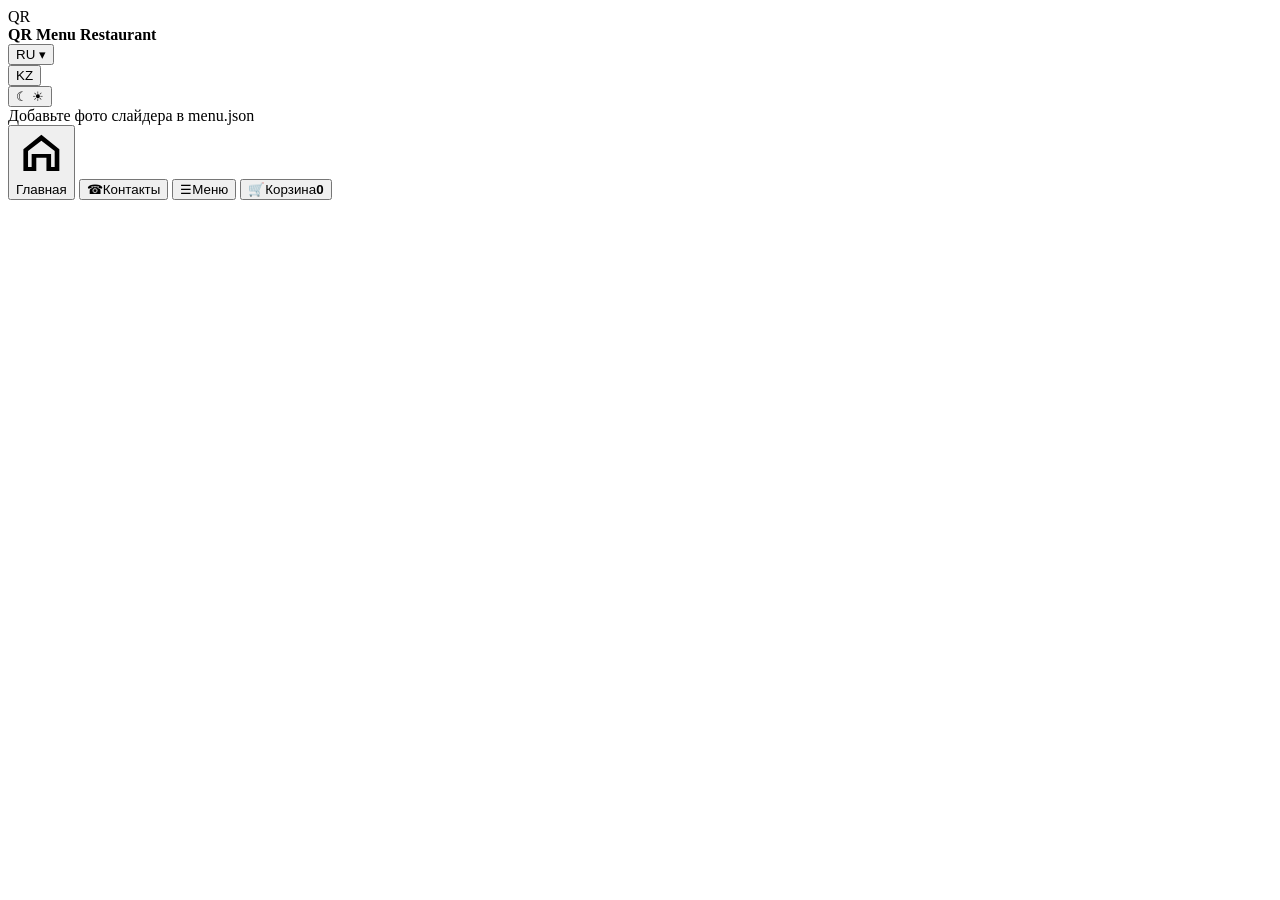
==== index.html @ 7bff1213 "data" ====
<!doctype html>
<html lang="ru">
<head>
  <meta charset="UTF-8">
  <meta name="viewport" content="width=device-width, initial-scale=1.0">
  <title>QR Menu</title>
  <meta name="description" content="Static QR menu for Cloudflare Pages">
  <link rel="stylesheet" href="assets/style.css">
</head>
<body>
  <main class="qr-shell" id="qrApp" data-lang="ru">
    <header class="qr-header">
      <div class="qr-brand">
        <div class="qr-brand-main">
          <div class="qr-logo" id="logoBox">QR</div>
          <div>
            <strong class="qr-title" id="restaurantTitle">QR Menu Restaurant</strong>
          </div>
        </div>
        <div class="qr-header-controls">
          <div class="qr-lang-dropdown">
            <button class="qr-chip qr-lang-toggle" id="langToggleBtn" type="button" aria-expanded="false" aria-controls="langMenu">
              <span id="langToggleLabel">RU</span>
              <span class="qr-caret" aria-hidden="true">▾</span>
            </button>
            <div class="qr-lang-menu" id="langMenu">
              <button class="qr-chip qr-lang-option" id="langSwapOption" type="button">KZ</button>
            </div>
          </div>
          <button class="qr-chip qr-theme-toggle" id="themeToggle" type="button" aria-label="Theme toggle">
            <span class="theme-icon theme-icon-moon" aria-hidden="true">☾</span>
            <span class="theme-icon theme-icon-sun" aria-hidden="true">☀</span>
          </button>
        </div>
      </div>
    </header>

    <section class="qr-hero-slider" id="heroSlider" aria-label="Hero Slider">
      <div class="qr-hero-fallback" id="heroFallback" data-i18n="hero_fallback">Добавьте фото слайдера в menu.json</div>
      <div class="qr-hero-dots" id="heroDots"></div>
    </section>

    <section class="qr-dishes-wrap" id="dishesRoot">
      <section id="menuSkeleton" class="qr-grid" aria-hidden="true">
        <div class="qr-skeleton"></div>
        <div class="qr-skeleton"></div>
        <div class="qr-skeleton"></div>
      </section>
      <section id="menuContent"></section>
    </section>

    <section class="qr-menu-strip" id="menuSheet" aria-label="menu strip">
      <div class="qr-menu-strip-scroll" id="categoryBar"></div>
    </section>

    <div class="qr-toast" id="toast"></div>
    <div class="qr-modal" id="dishModal"><div class="qr-modal-panel" id="dishModalPanel"></div></div>
    <div class="qr-modal" id="cartModal"><div class="qr-modal-panel" id="cartModalPanel"></div></div>
    <div class="qr-modal" id="waiterModal"><div class="qr-modal-panel" id="waiterModalPanel"></div></div>
    <div class="qr-modal" id="bookingModal"><div class="qr-modal-panel" id="bookingModalPanel"></div></div>

    <nav class="qr-bottom-nav" id="bottomNav" aria-label="bottom navigation">
      <button class="qr-bottom-item active" type="button" data-nav="home"><span class="qr-bottom-icon" aria-hidden="true"><svg viewBox="0 0 24 24" focusable="false"><path d="M12 3.2 3.5 10v10.3h6.1v-6.2h4.8v6.2h6.1V10L12 3.2Zm6.3 15.3h-1.7v-6.2H7.4v6.2H5.7v-7.6L12 6l6.3 4.9v7.6Z"/></svg></span><span data-i18n="home">Главная</span></button>
      <button class="qr-bottom-item" type="button" data-nav="contacts"><span class="qr-bottom-icon">☎</span><span data-i18n="contacts">Контакты</span></button>
      <button class="qr-bottom-item" type="button" data-nav="menu"><span class="qr-bottom-icon">☰</span><span data-i18n="menu">Меню</span></button>
      <button class="qr-bottom-item" type="button" data-nav="cart"><span class="qr-bottom-icon">🛒</span><span data-i18n="cart">Корзина</span><b class="qr-bottom-badge" id="cartCounter">0</b></button>
    </nav>
  </main>

  <script src="assets/app.js"></script>
</body>
</html>
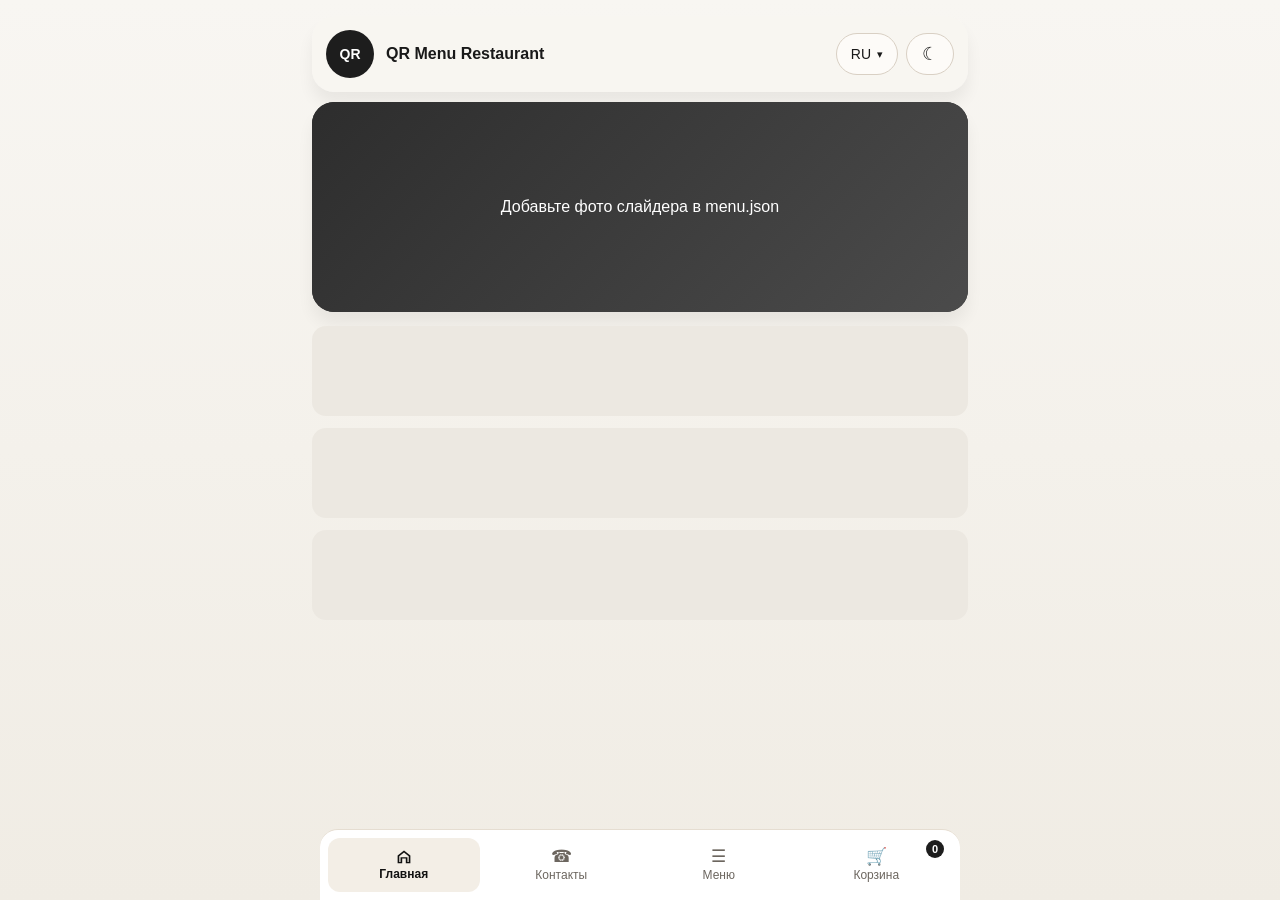
==== commit 9c683260: "Update stylesheet link in index.html" ====
--- a/index.html
+++ b/index.html
@@ -5,7 +5,7 @@
   <meta name="viewport" content="width=device-width, initial-scale=1.0">
   <title>QR Menu</title>
   <meta name="description" content="Static QR menu for Cloudflare Pages">
-  <link rel="stylesheet" href="assets/style.css">
+  <link rel="stylesheet" href="style.css">
 </head>
 <body>
   <main class="qr-shell" id="qrApp" data-lang="ru">
--- a/style.css
+++ b/style.css
@@ -0,0 +1,952 @@
+/*
+Theme Name: QR Menu
+Theme URI: https://example.com/qr-menu
+Author: Codex
+Description: Mobile-first QR menu and ordering theme for restaurants and cafes.
+Version: 1.2.1
+Requires at least: 6.0
+Tested up to: 6.5
+Requires PHP: 7.4
+Text Domain: reklama-qr-menu
+*/
+
+:root {
+  --surface: #ffffff;
+  --surface-2: #fbfaf8;
+  --text: #191919;
+  --muted: #6e6b66;
+  --accent: #9f6a2c;
+  --border: #d9d0c4;
+  --chip-bg: #fdfbf8;
+  --shadow: 0 12px 16px rgba(0, 0, 0, 0.06);
+  --radius-lg: 22px;
+  --radius-md: 16px;
+}
+
+* { box-sizing: border-box; }
+html { scroll-behavior: smooth; }
+body {
+  margin: 0;
+  font-family: "Inter", "Segoe UI", Roboto, sans-serif;
+  color: var(--text);
+  background: linear-gradient(180deg, #f8f6f2 0%, #f0ece4 100%);
+}
+img { max-width: 100%; height: auto; display: block; }
+a { color: inherit; text-decoration: none; }
+button, input, textarea, select { font: inherit; }
+
+.qr-shell {
+  max-width: 680px;
+  margin: 0 auto;
+  min-height: 100vh;
+  padding: 12px 12px 170px;
+}
+
+.qr-header {
+  margin-top: 4px;
+  background: rgba(248, 246, 242, 0.96);
+  border-radius: 22px;
+  padding: 14px;
+  box-shadow: var(--shadow);
+}
+
+.qr-brand {
+  display: grid;
+  grid-template-columns: minmax(0, 1fr) auto;
+  align-items: center;
+  gap: 12px;
+}
+
+.qr-brand-main {
+  display: flex;
+  align-items: center;
+  gap: 12px;
+  min-width: 0;
+}
+
+.qr-logo {
+  width: 48px;
+  height: 48px;
+  border-radius: 50%;
+  background: #1d1d1d;
+  color: #fff;
+  display: grid;
+  place-items: center;
+  font-weight: 700;
+  font-size: 14px;
+  overflow: hidden;
+  flex: 0 0 48px;
+}
+.qr-logo .custom-logo-link,
+.qr-logo .custom-logo {
+  display: block;
+  width: 48px;
+  height: 48px;
+}
+.qr-logo .custom-logo {
+  object-fit: cover;
+  border-radius: 50%;
+}
+
+.qr-title {
+  font-size: 16px;
+  line-height: 1.2;
+  white-space: nowrap;
+  overflow: hidden;
+  text-overflow: ellipsis;
+}
+
+.qr-header-controls {
+  display: flex;
+  align-items: center;
+  gap: 8px;
+  flex-wrap: nowrap;
+}
+
+.qr-lang-dropdown {
+  position: relative;
+  flex: 0 0 auto;
+}
+
+.qr-chip {
+  border: 1px solid var(--border);
+  background: var(--chip-bg);
+  color: var(--text);
+  border-radius: 999px;
+  padding: 9px 14px;
+  font-size: 14px;
+  white-space: nowrap;
+}
+
+.qr-lang-toggle,
+.qr-theme-toggle {
+  min-height: 42px;
+  min-width: 48px;
+  display: inline-flex;
+  align-items: center;
+  justify-content: center;
+  gap: 6px;
+}
+
+.qr-lang-menu {
+  position: absolute;
+  top: calc(100% + 6px);
+  right: 0;
+  display: none;
+  z-index: 100;
+}
+
+.qr-lang-menu.open {
+  display: block;
+}
+
+.qr-caret {
+  font-size: 11px;
+  line-height: 1;
+}
+
+.qr-theme-toggle {
+  min-width: 48px;
+  padding-inline: 12px;
+}
+
+.theme-icon {
+  font-size: 18px;
+  line-height: 1;
+}
+.theme-icon-sun { display: none; }
+body.qr-theme-dark .theme-icon-sun { display: inline; }
+body.qr-theme-dark .theme-icon-moon { display: none; }
+body:not(.qr-theme-dark) .theme-icon-moon { display: inline; }
+body:not(.qr-theme-dark) .theme-icon-sun { display: none; }
+
+.qr-hero-slider {
+  margin-top: 10px;
+  border-radius: var(--radius-lg);
+  overflow: hidden;
+  box-shadow: var(--shadow);
+  background: #222;
+  height: 210px;
+  position: relative;
+}
+.qr-hero-slide {
+  position: absolute;
+  inset: 0;
+  opacity: 0;
+  transition: opacity .45s;
+}
+.qr-hero-slide.active { opacity: 1; }
+.qr-hero-slide img {
+  width: 100%;
+  height: 100%;
+  object-fit: cover;
+}
+.qr-hero-dots {
+  position: absolute;
+  left: 0;
+  right: 0;
+  bottom: 12px;
+  display: flex;
+  justify-content: center;
+  gap: 8px;
+}
+.hero-dot {
+  width: 8px;
+  height: 8px;
+  border: 0;
+  border-radius: 50%;
+  background: rgba(255,255,255,.55);
+}
+.hero-dot.active {
+  background: #fff;
+}
+
+.qr-hero-fallback {
+  display: grid;
+  place-items: center;
+  color: #fff;
+  height: 100%;
+  padding: 20px;
+  text-align: center;
+  background: linear-gradient(135deg, #2d2d2d, #4b4b4b);
+}
+
+.qr-dishes-wrap {
+  margin-top: 14px;
+  position: relative;
+  z-index: 1;
+}
+
+.qr-section-title {
+  margin: 18px 2px 12px;
+  font-size: 22px;
+  line-height: 1.2;
+}
+
+.qr-grid {
+  display: grid;
+  gap: 12px;
+}
+
+.menu-item-card {
+  display: grid;
+  grid-template-columns: 140px minmax(0, 1fr);
+  gap: 10px;
+  padding: 10px;
+  border-radius: var(--radius-md);
+  background: var(--surface);
+  box-shadow: var(--shadow);
+  cursor: pointer;
+}
+.menu-item-card[data-unavailable='1'] { opacity: 0.5; }
+.menu-item-card img {
+  width: 140px;
+  height: 140px;
+  object-fit: cover;
+  border-radius: 12px;
+}
+
+.qr-muted {
+  color: var(--muted);
+  font-size: 14px;
+  line-height: 1.35;
+  word-break: break-word;
+}
+
+.menu-price-row {
+  display: flex;
+  justify-content: space-between;
+  align-items: center;
+  gap: 8px;
+  margin-top: 8px;
+  flex-wrap: wrap;
+}
+.menu-price {
+  font-weight: 700;
+}
+
+.menu-badges {
+  display: flex;
+  gap: 6px;
+  flex-wrap: wrap;
+  margin-top: 6px;
+}
+
+
+.btn-add {
+  border: 0;
+  border-radius: 12px;
+  background: var(--accent);
+  color: #fff;
+  padding: 8px 12px;
+  font-weight: 600;
+}
+.btn-add:disabled {
+  background: #b3ada5;
+}
+
+.qr-menu-strip {
+  position: fixed;
+  left: 0;
+  right: 0;
+  bottom: calc(76px + env(safe-area-inset-bottom));
+  z-index: 900;
+  background: rgba(28, 30, 34, 0.96);
+  border-top: 1px solid rgba(255,255,255,0.08);
+  padding: 10px 12px;
+  transform: translateY(100%);
+  opacity: 0;
+  pointer-events: none;
+  transition: transform .25s ease, opacity .22s ease;
+}
+
+.qr-menu-strip.open {
+  transform: translateY(0);
+  opacity: 1;
+  pointer-events: auto;
+}
+
+.qr-menu-strip-scroll {
+  display: flex;
+  align-items: center;
+  gap: 10px;
+  overflow-x: auto;
+  overflow-y: hidden;
+  -webkit-overflow-scrolling: touch;
+  scrollbar-width: none;
+}
+
+.qr-menu-strip-scroll::-webkit-scrollbar {
+  display: none;
+}
+
+.qr-menu-strip .qr-chip {
+  flex: 0 0 auto;
+  background: #2f3136;
+  border-color: #3a3e46;
+  color: #fff;
+  font-weight: 600;
+}
+
+.qr-menu-strip .qr-chip.active {
+  background: #6b6f76;
+  border-color: #6b6f76;
+  color: #fff;
+}
+
+.qr-toast {
+  position: fixed;
+  left: 50%;
+  transform: translateX(-50%);
+  bottom: 86px;
+  background: #1d1d1d;
+  color: #fff;
+  border-radius: 999px;
+  padding: 9px 14px;
+  opacity: 0;
+  transition: opacity .25s;
+  z-index: 80;
+}
+.qr-toast.visible { opacity: 1; }
+
+.qr-modal {
+  position: fixed;
+  inset: 0;
+  z-index: 200;
+  background: rgba(0,0,0,.45);
+  display: none;
+  align-items: flex-end;
+}
+.qr-modal.open { display: flex; }
+.qr-modal-panel {
+  width: 100%;
+  max-width: 680px;
+  margin: 0 auto;
+  max-height: 92vh;
+  overflow: auto;
+  border-radius: 22px 22px 0 0;
+  background: #fff;
+  padding: 16px 16px 96px;
+}
+
+.dish-modal-media {
+  margin: -16px -16px 10px;
+  overflow: hidden;
+  border-radius: 22px 22px 14px 14px;
+  background: #eee;
+}
+
+.dish-modal-media img {
+  width: 100%;
+  height: auto;
+  object-fit: contain;
+}
+
+.cart-row {
+  display: grid;
+  grid-template-columns: 1fr auto;
+  gap: 8px;
+  border-bottom: 1px solid #eee4d9;
+  padding: 10px 0;
+}
+.qty-controls {
+  display: flex;
+  align-items: center;
+  gap: 8px;
+}
+.qty-btn {
+  border: 1px solid #d4cbbe;
+  background: #fff;
+  border-radius: 10px;
+  width: 30px;
+  height: 30px;
+}
+.qr-cart-actions {
+  display: grid;
+  gap: 8px;
+  margin-top: 10px;
+}
+.btn-waiter {
+  width: 100%;
+  min-height: 44px;
+  border: 1px solid #d5cdc1;
+  background: #fff;
+  color: #1d1d1d;
+  border-radius: 12px;
+  padding: 10px 12px;
+  font-size: 14px;
+  font-weight: 600;
+  line-height: 1.2;
+  text-align: center;
+}
+.btn-waiter:active {
+  transform: translateY(1px);
+}
+
+.qr-admin-like-table {
+  width: 100%;
+  border-collapse: collapse;
+}
+.qr-admin-like-table th,
+.qr-admin-like-table td {
+  border: 1px solid #ebe3d9;
+  padding: 8px;
+  text-align: left;
+}
+
+.qr-skeleton {
+  border-radius: 14px;
+  height: 90px;
+  background: linear-gradient(90deg, #ece8e1 25%, #f8f4ed 37%, #ece8e1 63%);
+  background-size: 400% 100%;
+  animation: sk 1.1s infinite;
+}
+@keyframes sk {
+  0% { background-position: 100% 0; }
+  100% { background-position: 0 0; }
+}
+
+.qr-empty {
+  text-align: center;
+  padding: 24px 12px;
+  color: var(--muted);
+}
+
+.qr-bottom-nav {
+  position: fixed;
+  left: 0;
+  right: 0;
+  bottom: 0;
+  z-index: 1000;
+  background: rgba(255,255,255,.97);
+  border-top: 1px solid #e5ddd1;
+  display: grid;
+  grid-template-columns: repeat(4, minmax(0, 1fr));
+  padding: 8px 8px calc(8px + env(safe-area-inset-bottom));
+  gap: 6px;
+}
+
+.qr-bottom-item {
+  border: 0;
+  background: transparent;
+  border-radius: 12px;
+  min-height: 54px;
+  color: #6c665f;
+  display: grid;
+  justify-items: center;
+  align-content: center;
+  gap: 2px;
+  font-size: 12px;
+  line-height: 1.1;
+  position: relative;
+}
+.qr-bottom-item span:last-child {
+  white-space: nowrap;
+  overflow: hidden;
+  text-overflow: ellipsis;
+  max-width: 100%;
+}
+.qr-bottom-item.active {
+  color: #111;
+  background: #f3eee6;
+  font-weight: 700;
+}
+
+.qr-bottom-icon {
+  font-size: 17px;
+  display: grid;
+  place-items: center;
+}
+.qr-bottom-icon svg {
+  width: 18px;
+  height: 18px;
+  fill: currentColor;
+}
+
+.qr-bottom-badge {
+  position: absolute;
+  top: 2px;
+  right: 8px;
+  min-width: 18px;
+  height: 18px;
+  padding: 0 4px;
+  border-radius: 999px;
+  background: #1d1d1d;
+  color: #fff;
+  font-size: 11px;
+  line-height: 18px;
+}
+
+/* dark theme */
+body.qr-theme-dark {
+  --surface: #15181d;
+  --surface-2: #1b1f25;
+  --text: #f1f3f5;
+  --muted: #b8bec7;
+  --accent: #b9803b;
+  --border: #3a3f48;
+  --chip-bg: #1e242c;
+  background: linear-gradient(180deg, #0f1217 0%, #171c23 100%);
+}
+body.qr-theme-dark .qr-header,
+body.qr-theme-dark .qr-modal-panel,
+body.qr-theme-dark .menu-item-card,
+body.qr-theme-dark .qr-chip,
+body.qr-theme-dark .btn-waiter,
+body.qr-theme-dark .qty-btn,
+body.qr-theme-dark input,
+body.qr-theme-dark textarea,
+body.qr-theme-dark select {
+  background: var(--surface-2);
+  color: var(--text);
+  border-color: var(--border);
+}
+body.qr-theme-dark .qr-bottom-nav {
+  background: rgba(20, 24, 30, 0.96);
+  border-top-color: #2d3440;
+}
+body.qr-theme-dark .qr-bottom-item {
+  color: #bfc5ce;
+}
+body.qr-theme-dark .qr-bottom-item.active {
+  background: #252b34;
+  color: #fff;
+}
+body.qr-theme-dark .qr-logo {
+  background: #2b313a;
+}
+body.qr-theme-dark .menu-badge {
+  background: #2e3641;
+}
+body.qr-theme-dark .qr-menu-strip {
+  background: rgba(15, 18, 24, 0.96);
+  border-top-color: rgba(255,255,255,0.08);
+  border-bottom-color: rgba(255,255,255,0.08);
+}
+body.qr-theme-dark .qr-menu-strip .qr-chip {
+  background: #252a31;
+  border-color: #3a4048;
+  color: #fff;
+}
+body.qr-theme-dark .qr-menu-strip .qr-chip.active {
+  background: #6a7079;
+  border-color: #6a7079;
+}
+
+@media (min-width: 681px) {
+  .qr-bottom-nav {
+    left: 50%;
+    transform: translateX(-50%);
+    max-width: 680px;
+    border-radius: 18px 18px 0 0;
+  }
+
+  .qr-menu-strip {
+    left: 50%;
+    right: auto;
+    width: 680px;
+    transform: translateX(-50%) translateY(-14px);
+    border-radius: 14px 14px 0 0;
+  }
+  .qr-menu-strip.open {
+    transform: translateX(-50%) translateY(0);
+  }
+}
+
+@media (max-width: 520px) {
+  .qr-title {
+    font-size: 15px;
+  }
+
+  .qr-brand {
+    align-items: center;
+  }
+
+  .qr-header-controls {
+    gap: 6px;
+  }
+
+  .qr-lang-toggle,
+  .qr-theme-toggle {
+    min-height: 40px;
+    min-width: 44px;
+    padding-inline: 10px;
+  }
+}
+
+@media (max-width: 420px) {
+  .qr-shell {
+    padding-inline: 10px;
+  }
+
+  .menu-item-card {
+    grid-template-columns: 120px minmax(0, 1fr);
+  }
+
+  .menu-item-card img {
+    width: 120px;
+    height: 120px;
+  }
+
+  .qr-bottom-item {
+    font-size: 11px;
+  }
+
+  .qr-header {
+    padding: 12px;
+  }
+
+  .qr-brand {
+    grid-template-columns: minmax(0, 1fr) auto;
+    gap: 10px;
+  }
+
+  .qr-brand-main {
+    gap: 10px;
+    min-width: 0;
+  }
+
+  .qr-header-controls {
+    gap: 6px;
+  }
+
+  .qr-logo {
+    width: 46px;
+    height: 46px;
+    flex-basis: 46px;
+  }
+
+  .qr-logo .custom-logo-link,
+  .qr-logo .custom-logo {
+    width: 46px;
+    height: 46px;
+  }
+
+  .qr-lang-toggle,
+  .qr-theme-toggle {
+    min-height: 40px;
+    min-width: 44px;
+    padding-inline: 10px;
+  }
+}
+
+#cartModalPanel input,
+#cartModalPanel textarea,
+#cartModalPanel select{
+width:100%;
+box-sizing:border-box;
+margin-bottom:8px;
+}
+
+/* ===== Checkout form desktop fix ===== */
+
+#cartModalPanel textarea.qr-search{
+width:100%;
+display:block;
+}
+
+#cartModalPanel input.qr-search{
+width:100%;
+display:block;
+}
+
+#cartModalPanel select.qr-search{
+width:100%;
+display:block;
+}
+
+/* desktop */
+@media (min-width:768px){
+
+#cartModalPanel{
+max-width:680px;
+margin:0 auto;
+}
+
+#cartModalPanel textarea.qr-search{
+margin-bottom:12px;
+}
+
+#cartModalPanel input.qr-search{
+margin-bottom:10px;
+}
+
+#cartModalPanel select.qr-search{
+margin-top:6px;
+margin-bottom:14px;
+}
+
+.qr-cart-actions{
+display:flex;
+flex-direction:column;
+gap:10px;
+}
+
+}
+
+/* phone required placeholder */
+
+#orderPhone::placeholder{
+color:#ff4d4f;
+font-weight:500;
+}
+
+#orderPhone::-webkit-input-placeholder{
+color:#ff4d4f;
+}
+
+#orderPhone::-moz-placeholder{
+color:#ff4d4f;
+}
+
+#orderPhone:-ms-input-placeholder{
+color:#ff4d4f;
+}
+
+
+
+
+/* ===== FOOTER (MENU CARD STYLE) ===== */
+
+.qr-footer {
+    padding: 16px;
+    margin-top: 12px;
+    margin-bottom: 90px; /* navbar үшін */
+}
+
+.qr-footer-inner {
+    max-width: 600px;
+    margin: 0 auto;
+
+    background: #fff;
+    border-radius: 20px; /* 👈 меню сияқты */
+    padding: 14px 16px;
+
+    box-shadow: 0 6px 24px rgba(0,0,0,0.06); /* 👈 меню shadow */
+
+    display: flex;
+    flex-direction: column;
+    gap: 8px;
+}
+
+/* әр жол */
+.qr-footer-inner div {
+    font-size: 14px;
+    color: #222;
+    line-height: 1.4;
+}
+
+/* линк стиль */
+.qr-footer a {
+    color: #a06a2c; /* кнопка түсімен бірдей */
+    font-weight: 500;
+    text-decoration: none;
+}
+
+.qr-footer a:hover {
+    text-decoration: underline;
+}
+
+
+
+/* ===== BADGES (барлығы қызыл) ===== */
+.menu-badge {
+  background: linear-gradient(45deg, #ff0000, #ff4d4d) !important;
+  color: #fff !important;
+  padding: 3px 8px;
+  border-radius: 8px;
+  font-size: 11px;
+  font-weight: 600;
+}
+
+/* ===== CHECKBOX (бір ғана ереже) ===== */
+.qr-meta-box input[type="checkbox"] {
+  width: 16px;
+  height: 16px;
+  accent-color: red;
+  cursor: pointer;
+}
+
+/* ===== BADGE ROW ===== */
+.qr-meta-box .badge-row {
+  display: flex;
+  align-items: center;
+  gap: 10px;
+}
+
+.qr-meta-box .badge-row label {
+  display: flex;
+  align-items: center;
+  gap: 4px;
+  margin: 0;
+  font-size: 13px;
+}
+
+.qr-meta-box strong {
+  margin-right: 6px;
+}
+
+.menu-item-card__media {
+  position: relative;
+}
+
+.menu-item-card__placeholder {
+  width: 140px;
+  height: 140px;
+  background: #eee;
+  border-radius: 12px;
+}
+
+.menu-badges--mobile {
+  display: none;
+}
+
+.menu-badges--desktop {
+  display: flex;
+}
+
+@media (max-width: 680px) {
+  .menu-item-card__media .menu-badges--mobile {
+    display: flex;
+    position: absolute;
+    top: 0;
+    left: 0;
+    z-index: 3;
+    gap: 6px;
+    flex-wrap: wrap;
+    max-width: calc(100% - 4px);
+    margin: 0;
+    padding: 0;
+  }
+
+  .menu-item-card__body .menu-badges--desktop {
+    display: none;
+  }
+}
+
+/* Static editor additions */
+.qr-admin-page {
+  max-width: 1100px;
+  margin: 0 auto;
+  min-height: 100vh;
+  padding: 16px 16px 56px;
+}
+.qr-admin-toolbar,
+.qr-admin-card,
+.qr-admin-item-card,
+.qr-admin-category-card {
+  background: rgba(248, 246, 242, 0.96);
+  border-radius: 22px;
+  padding: 16px;
+  box-shadow: var(--shadow);
+}
+.qr-admin-toolbar {
+  display:flex;
+  flex-wrap:wrap;
+  gap:12px;
+  align-items:center;
+  justify-content:space-between;
+  margin-bottom:16px;
+}
+.qr-admin-actions{display:flex;flex-wrap:wrap;gap:8px;}
+.qr-admin-grid {
+  display:grid;
+  grid-template-columns: 1.2fr 1fr;
+  gap:16px;
+}
+@media (max-width: 900px) {
+  .qr-admin-grid { grid-template-columns: 1fr; }
+}
+.qr-admin-stack { display:grid; gap:16px; }
+.qr-form-grid {
+  display:grid;
+  grid-template-columns: repeat(2, minmax(0,1fr));
+  gap:12px;
+}
+@media (max-width: 640px) {
+  .qr-form-grid { grid-template-columns: 1fr; }
+}
+.qr-field { display:grid; gap:6px; }
+.qr-field label { font-weight:600; font-size:14px; }
+.qr-field input,
+.qr-field textarea,
+.qr-field select {
+  width:100%;
+  border:1px solid var(--border);
+  border-radius:14px;
+  background:#fff;
+  padding:10px 12px;
+}
+.qr-field textarea { min-height: 88px; resize: vertical; }
+.qr-admin-list { display:grid; gap:12px; }
+.qr-admin-item-card,
+.qr-admin-category-card {
+  padding:14px;
+}
+.qr-inline-actions{display:flex;flex-wrap:wrap;gap:8px;align-items:center;}
+.qr-muted-note {
+  color: var(--muted);
+  font-size: 13px;
+}
+.qr-danger {
+  border-color: #c85b5b;
+  color: #8d2525;
+}
+.qr-admin-like-table {
+  width:100%;
+  border-collapse:collapse;
+}
+.qr-admin-like-table th,
+.qr-admin-like-table td {
+  text-align:left;
+  padding:10px;
+  border-bottom:1px solid var(--border);
+}
+.qr-badge-row { display:flex; flex-wrap:wrap; gap:8px; }
+.qr-editor-empty {
+  padding:20px;
+  border:1px dashed var(--border);
+  border-radius:16px;
+  color: var(--muted);
+  text-align:center;
+}
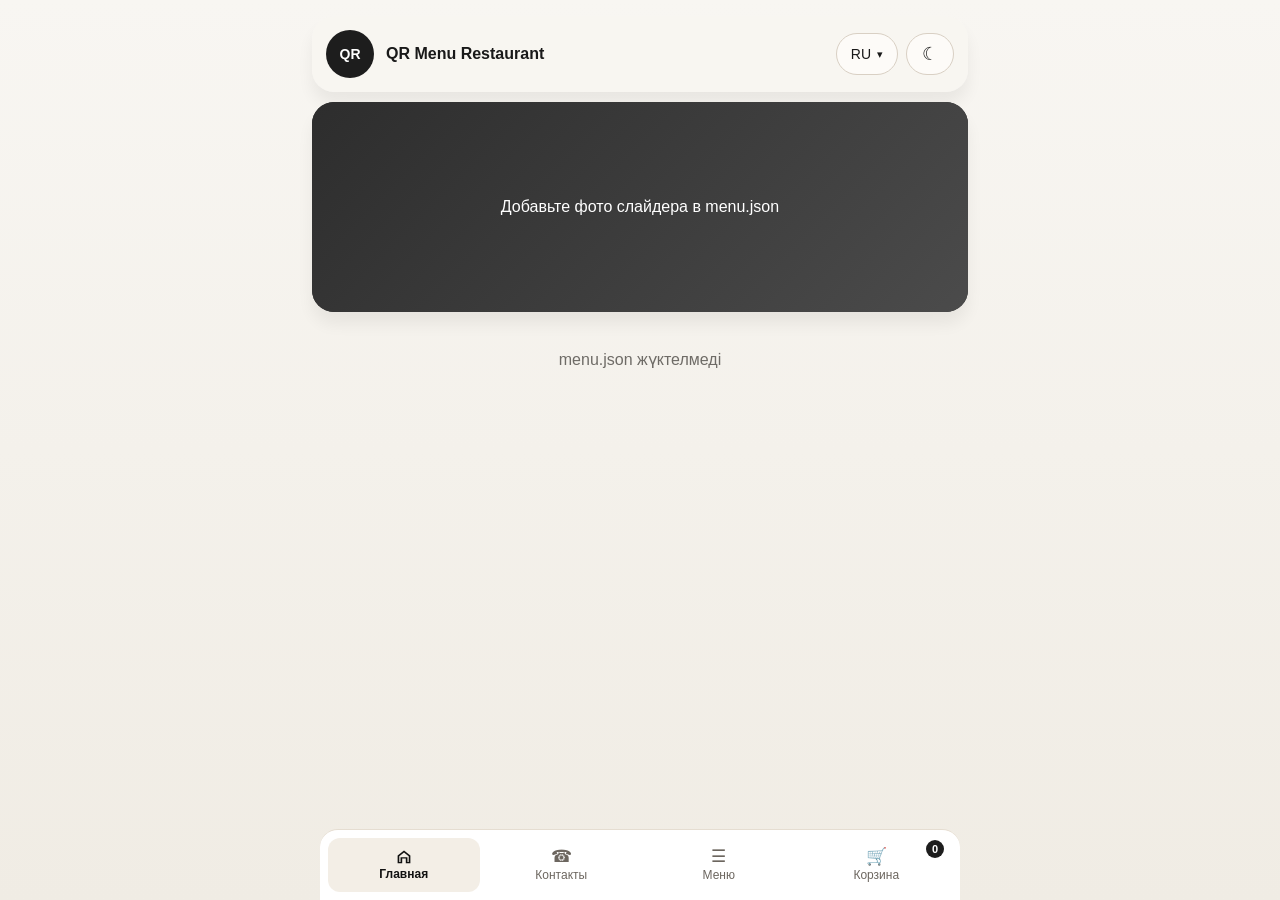
==== commit 2d7a020c: "Update script source path in index.html" ====
--- a/index.html
+++ b/index.html
@@ -67,6 +67,6 @@
     </nav>
   </main>
 
-  <script src="assets/app.js"></script>
+  <script src="app.js"></script>
 </body>
 </html>
